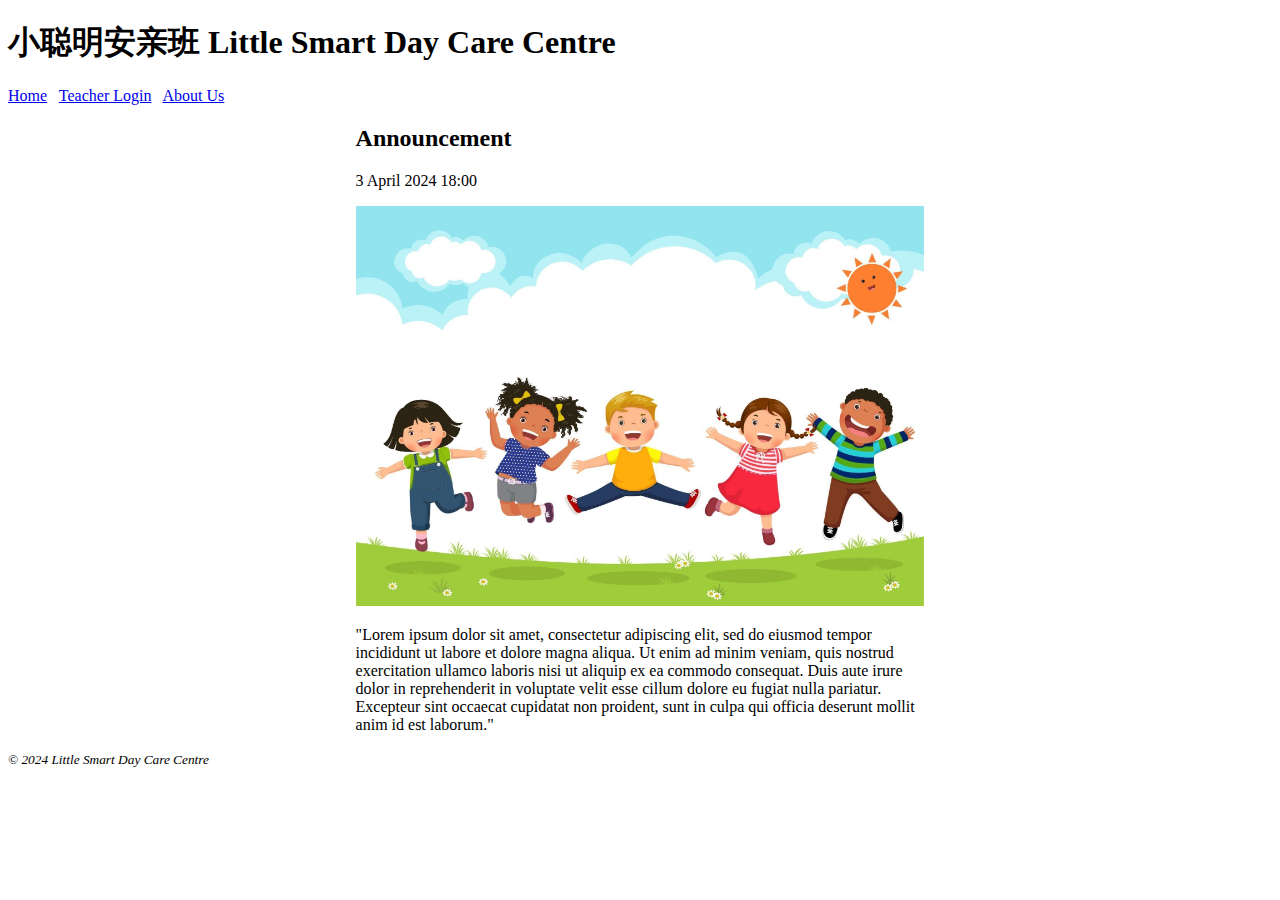
==== index.html @ b9b3c2ed "15 May 2024: -initialize GitHub repository for Little Smart Website. -add landing page(index.html) a" ====
<!DOCTYPE html>
<html lang="en">

<title>Little Smart Day Care Centre</title>

<header>
    <h1>小聪明安亲班 Little Smart Day Care Centre</h1>
    <meta name="viewport" content="width=device-width, initial-scale=1.0">
    <link rel="stylesheet" href="css/main.css">
</header>

<body>
    <nav>
        <a href="index.html">Home</a>
        &nbsp;
        <a href="login.html">Teacher Login</a>
        &nbsp;
        <a href="about.html">About Us</a>
    </nav>

    <!--note: research "responsive web design"-->
    <section>
        <div class="center">
            <h2>Announcement</h2>
            <!--one section per post-->
            <section>
                <p>3 April 2024 18:00</p>
                <img src="media/children.jpg" alt="a group of children jumping in open field">
                <p>
                    "Lorem ipsum dolor sit amet, consectetur adipiscing elit, sed do eiusmod tempor incididunt ut labore
                    et dolore magna aliqua. Ut enim ad minim veniam, quis nostrud exercitation ullamco laboris nisi ut
                    aliquip ex ea commodo consequat. Duis aute irure dolor in reprehenderit in voluptate velit esse
                    cillum dolore eu fugiat nulla pariatur. Excepteur sint occaecat cupidatat non proident, sunt in
                    culpa qui officia deserunt mollit anim id est laborum."
                </p>
            </section>
        </div>
    </section>

    <footer>
        <small><i>
                © 2024 Little Smart Day Care Centre<br>
            </i></small>
    </footer>
</body>

</html>
---- css/main.css ----
.center {
    margin: auto;
    width: 45%;
}

img {
    width: 100%;
}
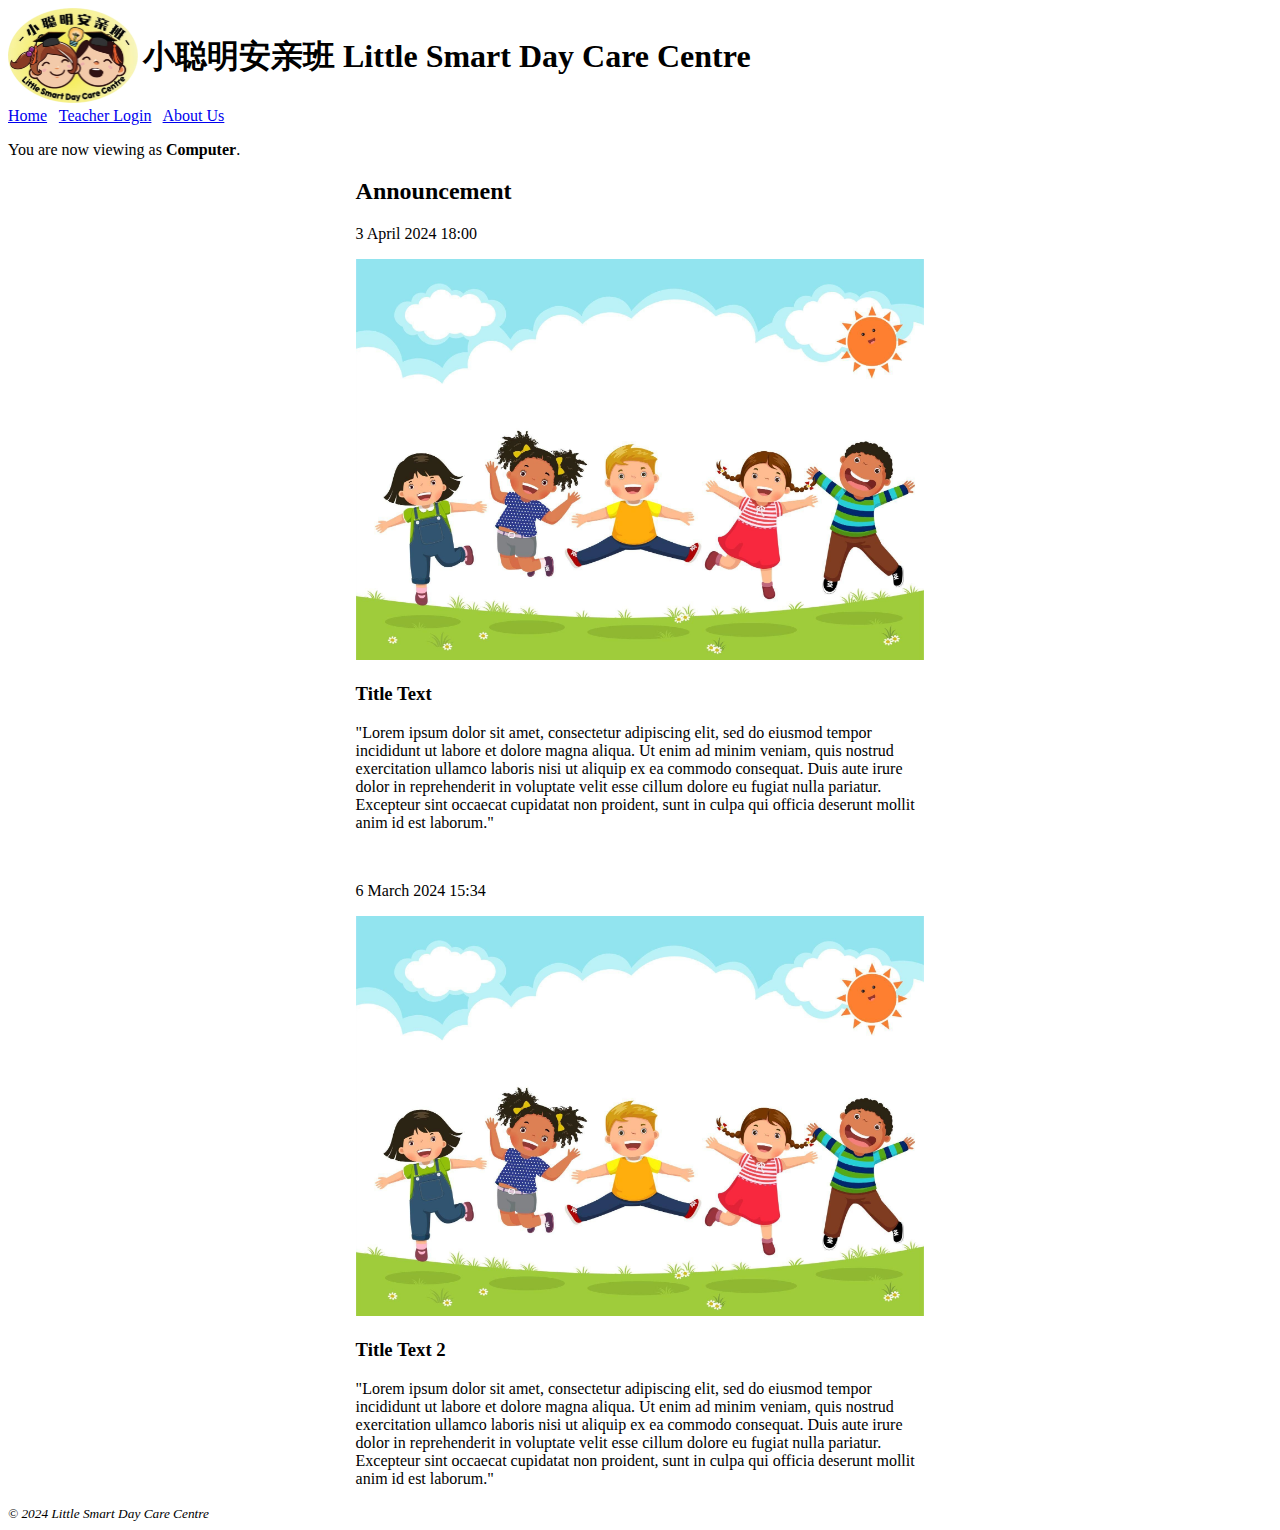
==== commit 118870b5: "19 May 2024: -set up basic align properties for PC and mobile separately. -populating project to be " ====
--- a/index.html
+++ b/index.html
@@ -1,15 +1,24 @@
 <!DOCTYPE html>
 <html lang="en">
 
-<title>Little Smart Day Care Centre</title>
-
-<header>
-    <h1>小聪明安亲班 Little Smart Day Care Centre</h1>
+<head>
+    <title>Little Smart Day Care Centre</title>
     <meta name="viewport" content="width=device-width, initial-scale=1.0">
     <link rel="stylesheet" href="css/main.css">
-</header>
+</head>
 
 <body>
+    <header>
+        <div class="container">
+            <div class="image">
+                <img src="media/logo.png" alt="day care centre logo">
+            </div>
+            <div>
+                <h1>小聪明安亲班 Little Smart Day Care Centre</h1>
+            </div>
+        </div>
+    </header>
+
     <nav>
         <a href="index.html">Home</a>
         &nbsp;
@@ -20,12 +29,29 @@
 
     <!--note: research "responsive web design"-->
     <section>
+        <p id="PC">You are now viewing as <b>Computer</b>.</p>
+        <p id="mobile">You are now viewing as <b>Mobile Device</b>.</p>
+
         <div class="center">
             <h2>Announcement</h2>
             <!--one section per post-->
             <section>
                 <p>3 April 2024 18:00</p>
                 <img src="media/children.jpg" alt="a group of children jumping in open field">
+                <h3>Title Text</h3>
+                <p>
+                    "Lorem ipsum dolor sit amet, consectetur adipiscing elit, sed do eiusmod tempor incididunt ut labore
+                    et dolore magna aliqua. Ut enim ad minim veniam, quis nostrud exercitation ullamco laboris nisi ut
+                    aliquip ex ea commodo consequat. Duis aute irure dolor in reprehenderit in voluptate velit esse
+                    cillum dolore eu fugiat nulla pariatur. Excepteur sint occaecat cupidatat non proident, sunt in
+                    culpa qui officia deserunt mollit anim id est laborum."
+                </p>
+            </section>
+            <br>
+            <section>
+                <p>6 March 2024 15:34</p>
+                <img src="media/children.jpg" alt="a group of children jumping in open field">
+                <h3>Title Text 2</h3>
                 <p>
                     "Lorem ipsum dolor sit amet, consectetur adipiscing elit, sed do eiusmod tempor incididunt ut labore
                     et dolore magna aliqua. Ut enim ad minim veniam, quis nostrud exercitation ullamco laboris nisi ut
--- a/css/main.css
+++ b/css/main.css
@@ -4,5 +4,38 @@
 }
 
 img {
-    width: 100%;
+    max-width: 100%;
+    height: auto;
+}
+
+#mobile {
+    display: none;
+}
+
+.container {
+    display: grid;
+    align-items: center;
+    grid-template-columns: max-content auto;
+    column-gap: 5px;
+}
+
+.image {
+    width: 130px;
+    height: auto;
+}
+
+/* This condition activates when preview screen is shorter than given max width. */
+@media screen and (max-width: 479px) {
+    #PC {
+        display: none;
+    }
+
+    #mobile {
+        display: block;
+    }
+
+    .center {
+        margin: auto;
+        width: 100%;
+    }
 }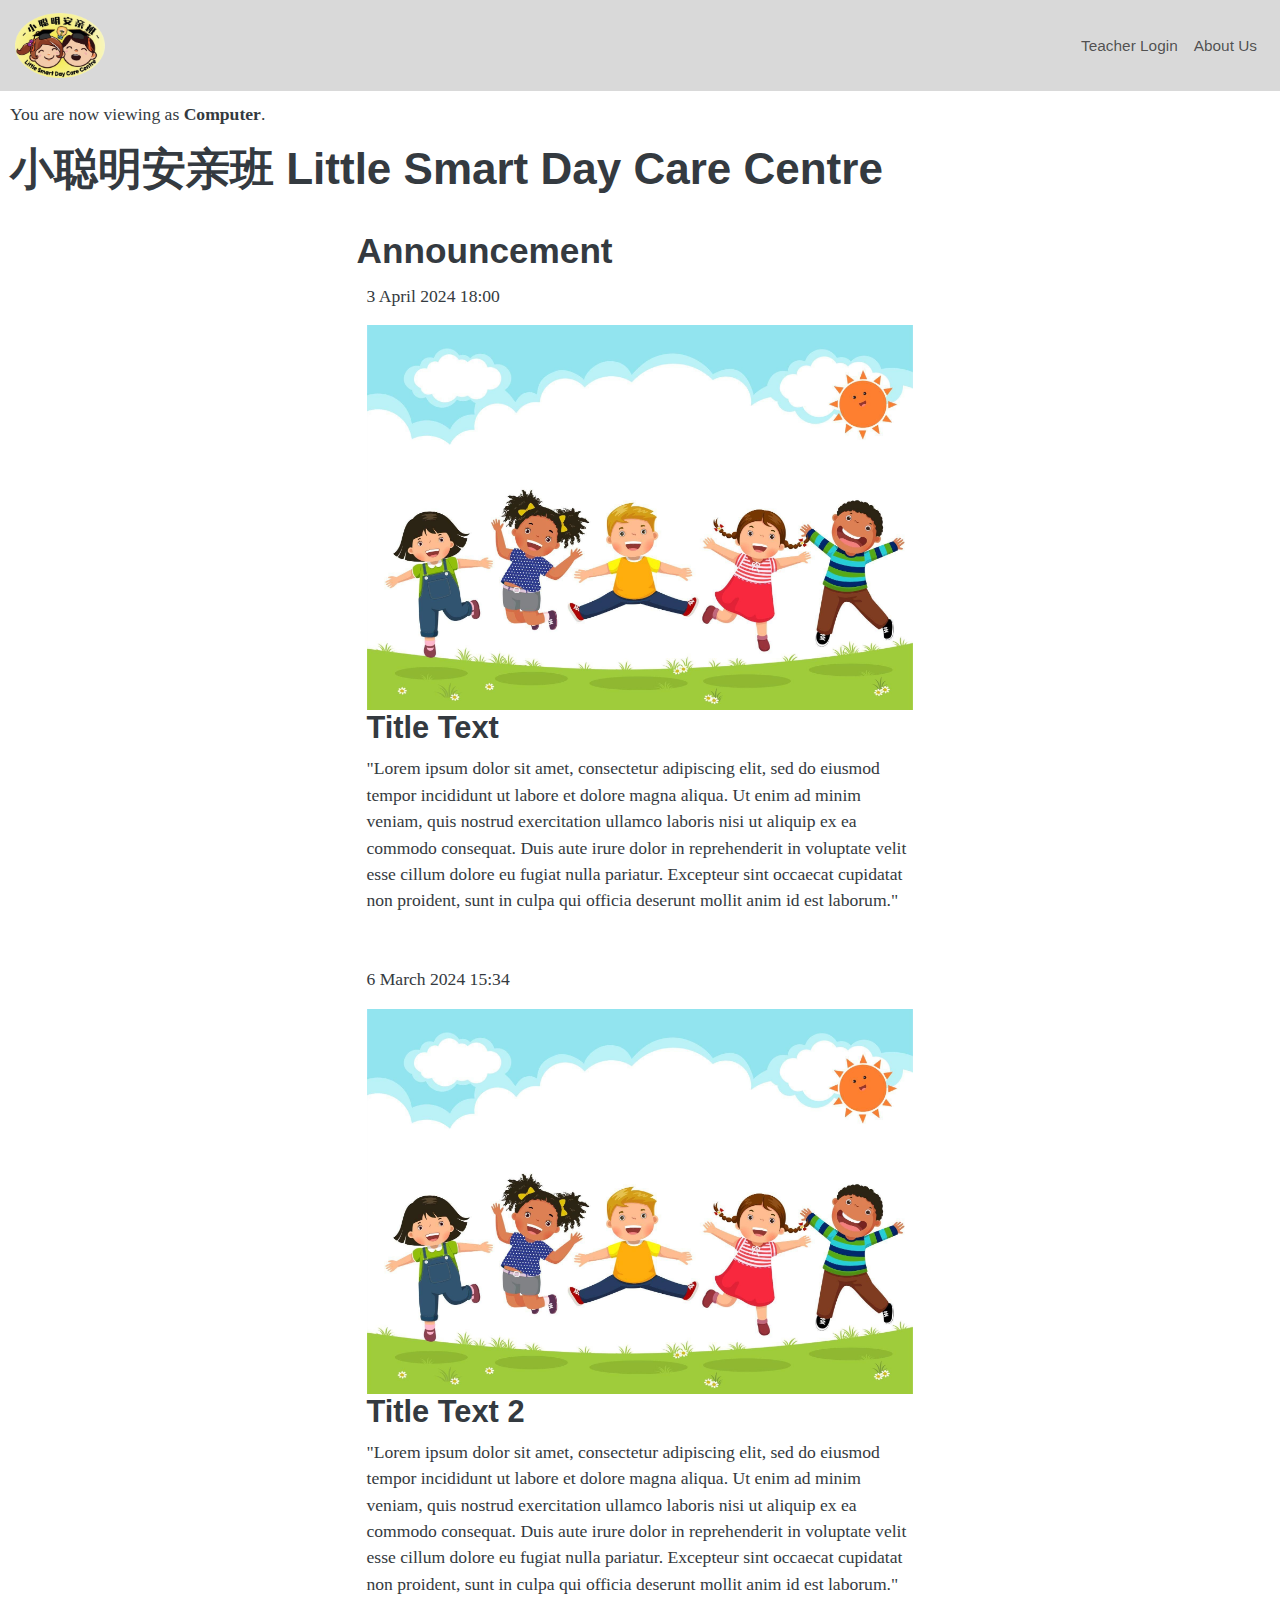
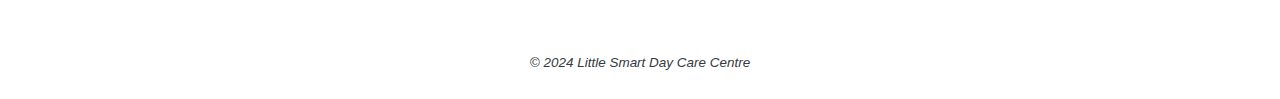
==== commit 78a0ffa6: "20 May 2024: -implemented Bootstrap framework. -rework on navigation pane." ====
--- a/index.html
+++ b/index.html
@@ -3,34 +3,41 @@
 
 <head>
     <title>Little Smart Day Care Centre</title>
+
+    <meta charset="utf-8">
     <meta name="viewport" content="width=device-width, initial-scale=1.0">
-    <link rel="stylesheet" href="css/main.css">
+
+    <!--Bootstrap implementation-->
+    <link href="https://cdn.jsdelivr.net/npm/bootstrap@5.3.3/dist/css/bootstrap.min.css" rel="stylesheet"
+        integrity="sha384-QWTKZyjpPEjISv5WaRU9OFeRpok6YctnYmDr5pNlyT2bRjXh0JMhjY6hW+ALEwIH" crossorigin="anonymous">
+    <link rel="stylesheet" href="css/bootstrap.min.css">
+
+    <!--CSS overwrite-->
+        <link rel="stylesheet" href="css/main.css">
 </head>
 
 <body>
-    <header>
-        <div class="container">
-            <div class="image">
-                <img src="media/logo.png" alt="day care centre logo">
-            </div>
-            <div>
-                <h1>小聪明安亲班 Little Smart Day Care Centre</h1>
-            </div>
-        </div>
-    </header>
+    <nav class="navbar navbar-expand navbar-light bg-custom">
+        <a class="navbar-brand" href="index.html">
+            <img src="media/logo.png" class="d-inline-block align-top" alt="day care centre logo">
+        </a>
 
-    <nav>
-        <a href="index.html">Home</a>
-        &nbsp;
-        <a href="login.html">Teacher Login</a>
-        &nbsp;
-        <a href="about.html">About Us</a>
+        <ul class="navbar-nav ms-auto">
+            <li class="nav-item">
+                <a class="nav-link" href="login.html">Teacher Login</a>
+            </li>
+            <li class="nav-item">
+                <a class="nav-link" href="about.html">About Us</a>
+            </li>
+        </ul>
     </nav>
 
-    <!--note: research "responsive web design"-->
     <section>
         <p id="PC">You are now viewing as <b>Computer</b>.</p>
         <p id="mobile">You are now viewing as <b>Mobile Device</b>.</p>
+
+        <h1>小聪明安亲班 Little Smart Day Care Centre</h1>
+        <br>
 
         <div class="center">
             <h2>Announcement</h2>
@@ -60,14 +67,16 @@
                     culpa qui officia deserunt mollit anim id est laborum."
                 </p>
             </section>
+            <br>
         </div>
     </section>
 
     <footer>
         <small><i>
-                © 2024 Little Smart Day Care Centre<br>
-            </i></small>
+            © 2024 Little Smart Day Care Centre
+        </i></small>
     </footer>
+    <br>
 </body>
 
 </html>--- a/css/main.css
+++ b/css/main.css
@@ -1,27 +1,5 @@
-.center {
-    margin: auto;
-    width: 45%;
-}
-
-img {
-    max-width: 100%;
-    height: auto;
-}
-
 #mobile {
     display: none;
-}
-
-.container {
-    display: grid;
-    align-items: center;
-    grid-template-columns: max-content auto;
-    column-gap: 5px;
-}
-
-.image {
-    width: 130px;
-    height: auto;
 }
 
 /* This condition activates when preview screen is shorter than given max width. */
@@ -38,4 +16,36 @@
         margin: auto;
         width: 100%;
     }
+}
+
+section {
+    margin: 10px;
+}
+
+img {
+    max-width: 100%;
+    height: auto;
+}
+
+.navbar {
+    padding-left: 15px;
+    padding-right: 15px;
+}
+
+.navbar.bg-custom {
+    background-color: #D9D9D9;
+}
+
+.navbar-brand {
+    width: 90px;
+    height: auto;
+}
+
+.center {
+    margin: auto;
+    width: 45%;
+}
+
+footer {
+    text-align: center;
 }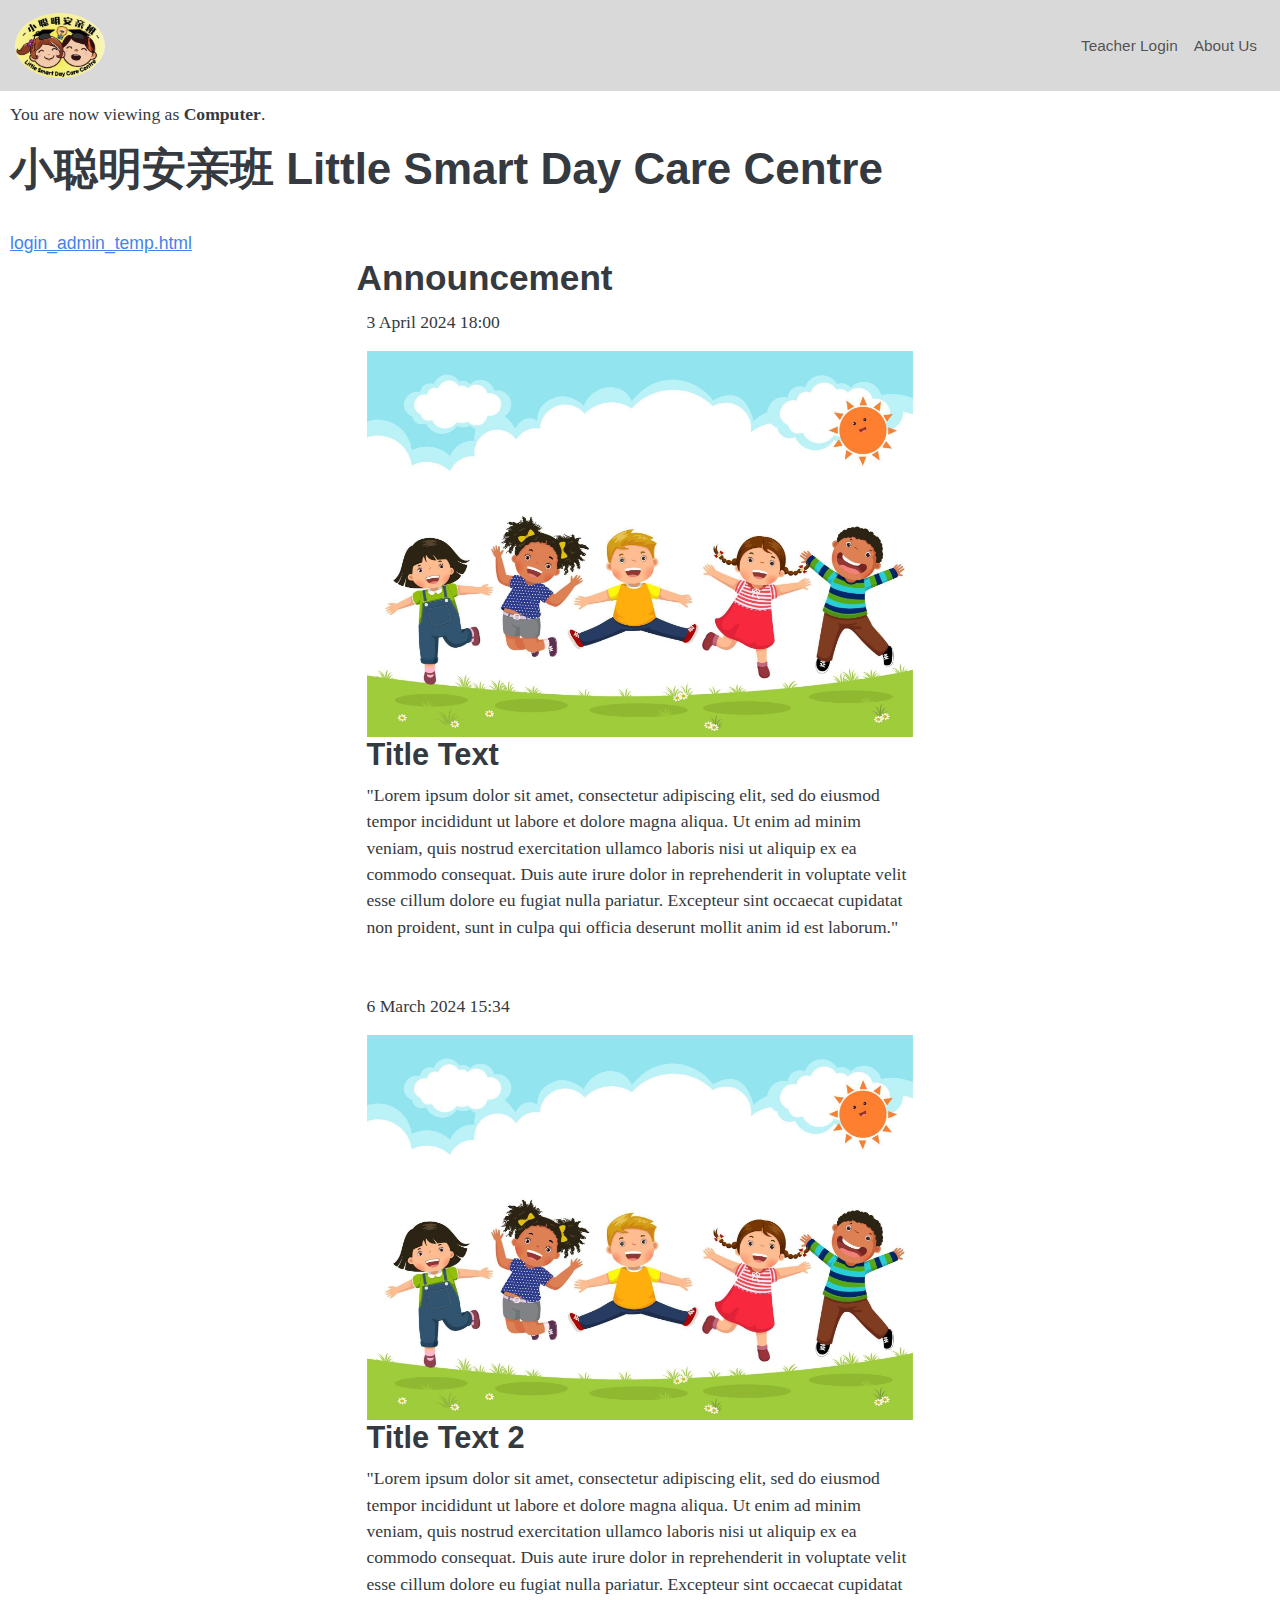
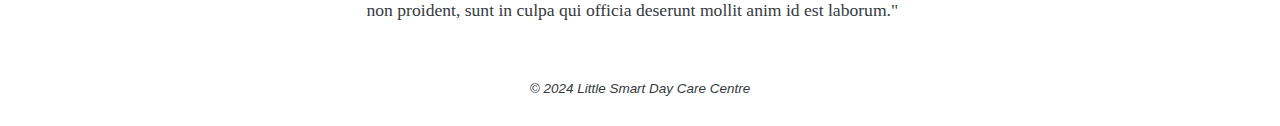
==== commit 115fd60f: "27 May 2024: -factor in tablet view for responsive web design (for awkward dimensions that doesn't b" ====
--- a/index.html
+++ b/index.html
@@ -24,6 +24,7 @@
 
         <ul class="navbar-nav ms-auto">
             <li class="nav-item">
+                <!-- <a class="nav-link" href="login.html">Teacher Login</a> -->
                 <a class="nav-link" href="login.html">Teacher Login</a>
             </li>
             <li class="nav-item">
@@ -34,10 +35,13 @@
 
     <section>
         <p id="PC">You are now viewing as <b>Computer</b>.</p>
+        <p id="tablet">You are now viewing as <b>Tablet</b>.</p>
         <p id="mobile">You are now viewing as <b>Mobile Device</b>.</p>
 
         <h1>小聪明安亲班 Little Smart Day Care Centre</h1>
         <br>
+
+        <a href="login_admin_temp.html">login_admin_temp.html</a>
 
         <div class="center">
             <h2>Announcement</h2>
--- a/css/main.css
+++ b/css/main.css
@@ -1,10 +1,31 @@
-#mobile {
+#tablet, #mobile {
     display: none;
 }
 
 /* This condition activates when preview screen is shorter than given max width. */
+/* This is exclusive for tablets */
+@media screen and (max-width: 768px) {
+    #PC, #mobile {
+        display: none;
+    }
+
+    #tablet {
+        display: block;
+    }
+
+    button.tablet {
+        display: block;
+        width: 100%;
+        margin: 5px auto;
+        /* to fix some misaligned text */
+        padding: 10px;
+    }
+}
+
+/* This condition activates when preview screen is shorter than given max width. */
+/* This is generally for most smartphones */
 @media screen and (max-width: 479px) {
-    #PC {
+    #PC, #tablet {
         display: none;
     }
 
@@ -15,6 +36,26 @@
     .center {
         margin: auto;
         width: 100%;
+    }
+
+    button.mobile {
+        display: block;
+        width: 100%;
+        margin: 5px auto;
+        /* to fix some misaligned text */
+        padding: 10px;
+    }
+
+    .line_break {
+        white-space: initial;
+    }
+
+    table#post th:nth-child(3), td:nth-child(3), col#description {
+        display: none;
+    }
+
+    col#date {
+        width: 30%;
     }
 }
 
@@ -46,6 +87,44 @@
     width: 45%;
 }
 
+table {
+    width: 100%;
+    table-layout: fixed;
+}
+
+table, th, td {
+    border: 1px solid black;
+    padding: 10px;
+    overflow: hidden;
+    text-overflow: ellipsis;
+    white-space: nowrap;
+}
+
+col#date {
+    width: 15%;
+}
+
+col#title {
+    width: 30%;
+}
+
+/* col#description takes up the rest of the width */
+
+col#action {
+    width: 13%;
+}
+
+button#add_post {
+    float: right;
+}
+
 footer {
     text-align: center;
+}
+
+/* footer will always attach to bottom of screen */
+body {
+    min-height: 100vh;
+    display: grid;
+    grid-template-rows: auto 1fr auto;
 }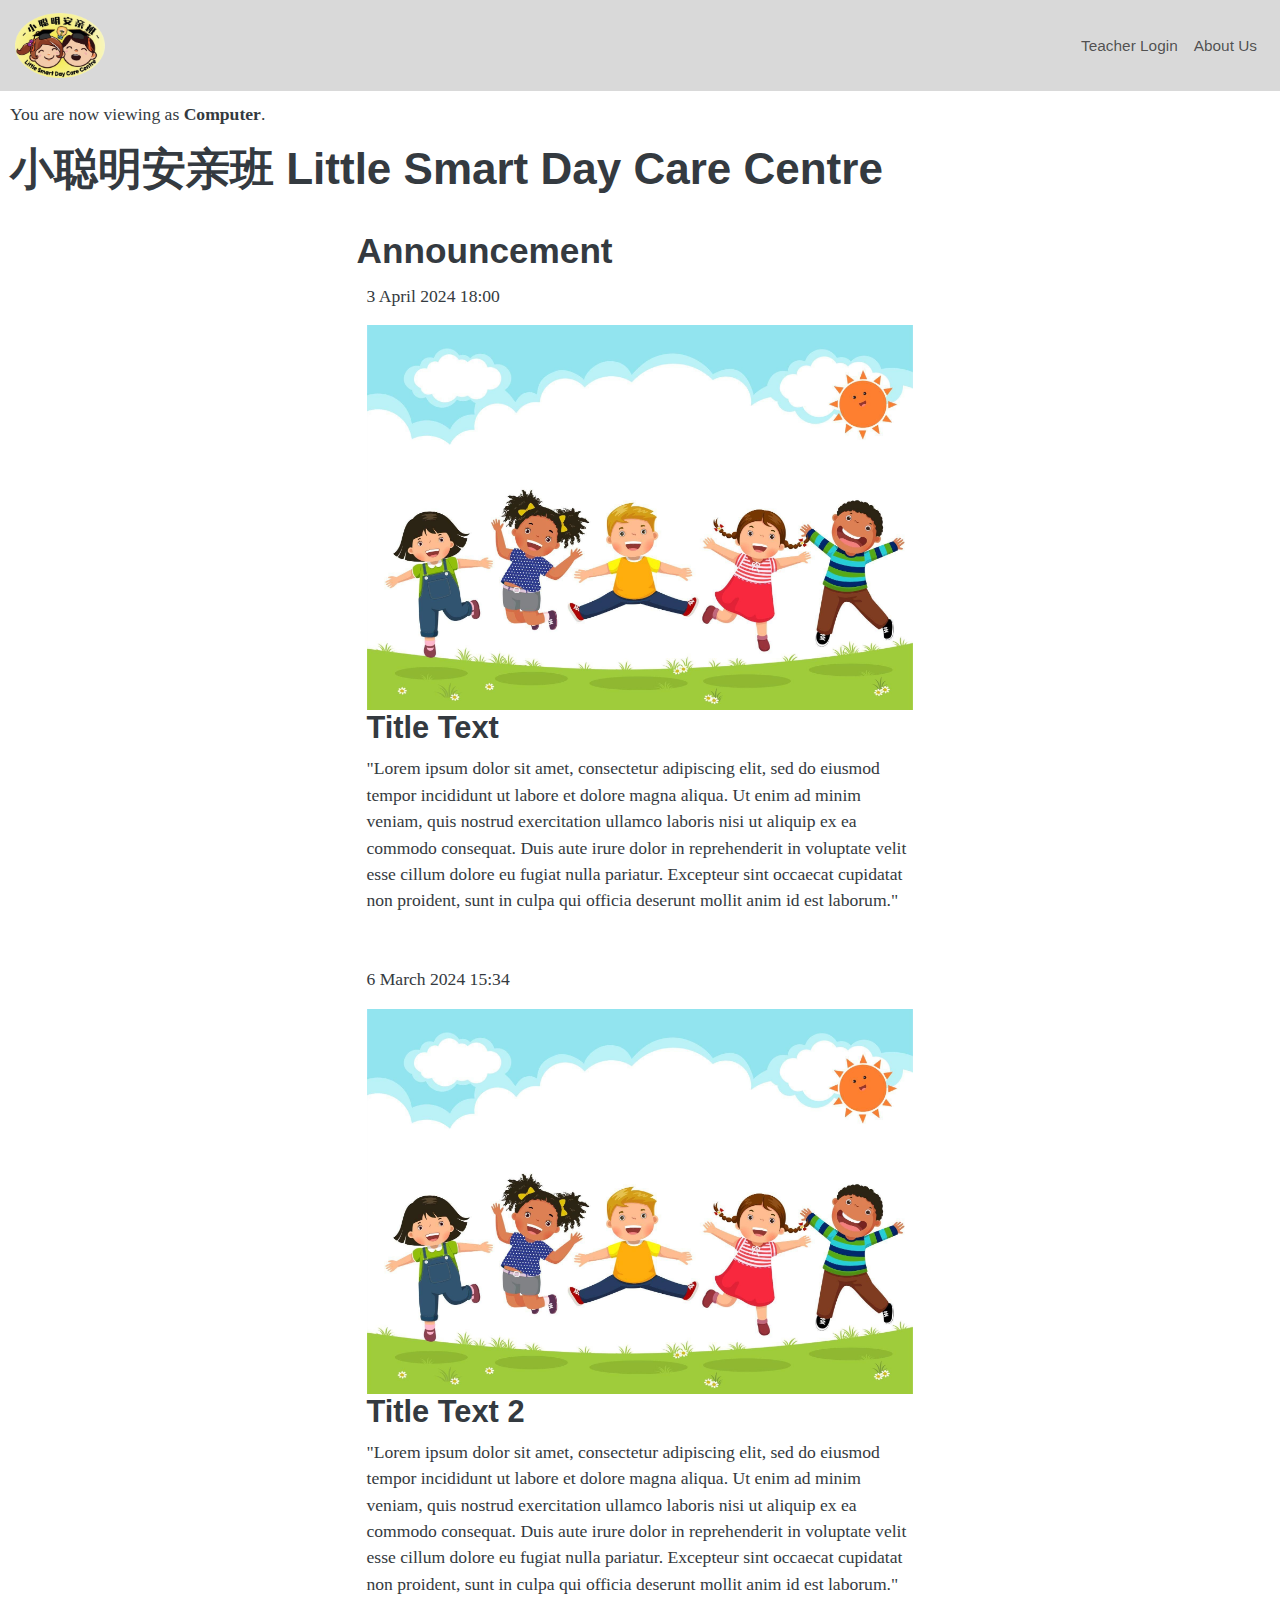
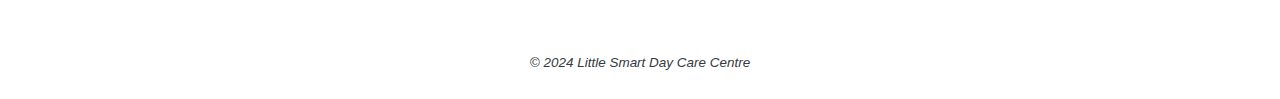
==== commit 6e41b4f0: "9 June 2024: -setup database and include in project: littlesmartdb. -setup a makeshift admin login a" ====
--- a/index.html
+++ b/index.html
@@ -25,7 +25,7 @@
         <ul class="navbar-nav ms-auto">
             <li class="nav-item">
                 <!-- <a class="nav-link" href="login.html">Teacher Login</a> -->
-                <a class="nav-link" href="login.html">Teacher Login</a>
+                <a class="nav-link" href="login.php">Teacher Login</a>
             </li>
             <li class="nav-item">
                 <a class="nav-link" href="about.html">About Us</a>
@@ -41,7 +41,7 @@
         <h1>小聪明安亲班 Little Smart Day Care Centre</h1>
         <br>
 
-        <a href="login_admin_temp.html">login_admin_temp.html</a>
+        <!-- <a href="login_admin_temp.html">login_admin_temp.html</a> -->
 
         <div class="center">
             <h2>Announcement</h2>
--- a/css/main.css
+++ b/css/main.css
@@ -118,6 +118,28 @@
     float: right;
 }
 
+#form-container {
+    position: absolute;
+    top: 50%;
+    left: 50%;
+    transform: translate(-50%, -50%);
+    display: flex;
+    flex-direction: column;
+    justify-content: center;
+    align-items: center;
+    width: fit-content;
+    text-align: right;
+}
+
+.login-field {
+    background-color: lightblue;
+    border: none;
+}
+
+#corner {
+    align-self: flex-end;
+}
+
 footer {
     text-align: center;
 }
